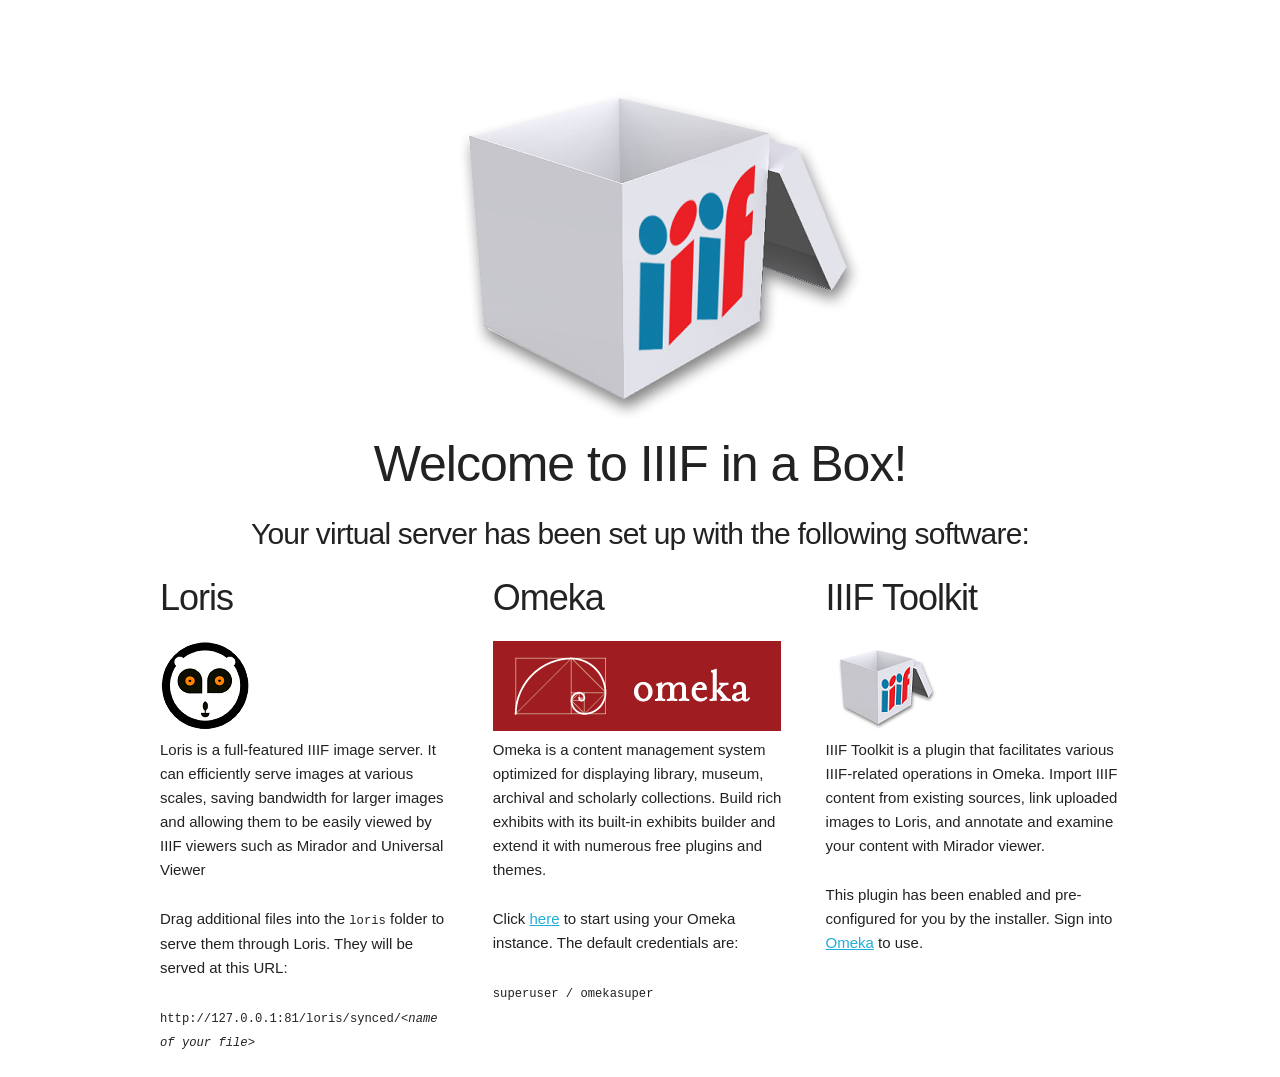
==== webseed/index.html @ 4f2e702d "Add welcome screen" ====
<!DOCTYPE html>
<html lang="en">
<head>

  <!-- Basic Page Needs
  –––––––––––––––––––––––––––––––––––––––––––––––––– -->
  <meta charset="utf-8">
  <title>IIIF in a Box is ready to go!</title>
  <meta name="description" content="">
  <meta name="author" content="">

  <!-- Mobile Specific Metas
  –––––––––––––––––––––––––––––––––––––––––––––––––– -->
  <meta name="viewport" content="width=device-width, initial-scale=1">

  <!-- CSS
  –––––––––––––––––––––––––––––––––––––––––––––––––– -->
  <link rel="stylesheet" href="welcome/css/normalize.css">
  <link rel="stylesheet" href="welcome/css/skeleton.css">

  <!-- Favicon
  –––––––––––––––––––––––––––––––––––––––––––––––––– -->
  <link rel="icon" type="image/png" href="welcome/images/favicon.png">

</head>
<body>

  <!-- Primary Page Layout
  –––––––––––––––––––––––––––––––––––––––––––––––––– -->
  <div class="container">
    <div class="row">
	  <div class="twelve columns" style="margin-top: 4em; text-align: center;">
		<img src="welcome/images/iiif-in-a-box.png">
		<h1>Welcome to IIIF in a Box!</h1>
		<h4>Your virtual server has been set up with the following software:</h4>
	  </div>
    </div>
	<div class="row">
	  <div class="four columns">
		<h3>Loris</h3>
		<a href="https://github.com/loris-imageserver/loris"><img src="welcome/images/loris-logo.png" alt="Loris"></a>
		<p>Loris is a full-featured IIIF image server. It can efficiently serve images at various scales, saving bandwidth for larger images and allowing them to be easily viewed by IIIF viewers such as Mirador and Universal Viewer</p>
		<p>Drag additional files into the <tt>loris</tt> folder to serve them through Loris. They will be served at this URL:</p>
		<p><tt>http://127.0.0.1:81/loris/synced/<i>&lt;name of your file&gt;</i></tt></p>
	  </div>
	  <div class="four columns">
		<h3>Omeka</h3>
		<a href="https://www.omeka.org"><img src="welcome/images/omeka-logo.gif" alt="Omeka"></a>
		<p>Omeka is a content management system optimized for displaying library, museum, archival and scholarly collections. Build rich exhibits with its built-in exhibits builder and extend it with numerous free plugins and themes.</p>
		<p>Click <a href="http://127.0.0.1:8080/omeka-main/admin">here</a> to start using your Omeka instance. The default credentials are:</p>
		<p><tt>superuser / omekasuper</tt></p>
	  </div>
	  <div class="four columns">
		<h3>IIIF Toolkit</h3>
		<a href="https://github.com/utlib/IiifItems"><img src="welcome/images/iiif-toolkit-logo.png" alt="IIIF Toolkit"></a>
		<p>IIIF Toolkit is a plugin that facilitates various IIIF-related operations in Omeka. Import IIIF content from existing sources, link uploaded images to Loris, and annotate and examine your content with Mirador viewer.</p>
		<p>This plugin has been enabled and pre-configured for you by the installer. Sign into <a href="http://127.0.0.1:8080/omeka-main/admin">Omeka</a> to use.</p>
	  </div>
	</div>
  </div>

<!-- End Document
  –––––––––––––––––––––––––––––––––––––––––––––––––– -->
</body>
</html>
---- webseed/welcome/css/skeleton.css ----
/*
* Skeleton V2.0.4
* Copyright 2014, Dave Gamache
* www.getskeleton.com
* Free to use under the MIT license.
* http://www.opensource.org/licenses/mit-license.php
* 12/29/2014
*/


/* Table of contents
––––––––––––––––––––––––––––––––––––––––––––––––––
- Grid
- Base Styles
- Typography
- Links
- Buttons
- Forms
- Lists
- Code
- Tables
- Spacing
- Utilities
- Clearing
- Media Queries
*/


/* Grid
–––––––––––––––––––––––––––––––––––––––––––––––––– */
.container {
  position: relative;
  width: 100%;
  max-width: 960px;
  margin: 0 auto;
  padding: 0 20px;
  box-sizing: border-box; }
.column,
.columns {
  width: 100%;
  float: left;
  box-sizing: border-box; }

/* For devices larger than 400px */
@media (min-width: 400px) {
  .container {
    width: 85%;
    padding: 0; }
}

/* For devices larger than 550px */
@media (min-width: 550px) {
  .container {
    width: 80%; }
  .column,
  .columns {
    margin-left: 4%; }
  .column:first-child,
  .columns:first-child {
    margin-left: 0; }

  .one.column,
  .one.columns                    { width: 4.66666666667%; }
  .two.columns                    { width: 13.3333333333%; }
  .three.columns                  { width: 22%;            }
  .four.columns                   { width: 30.6666666667%; }
  .five.columns                   { width: 39.3333333333%; }
  .six.columns                    { width: 48%;            }
  .seven.columns                  { width: 56.6666666667%; }
  .eight.columns                  { width: 65.3333333333%; }
  .nine.columns                   { width: 74.0%;          }
  .ten.columns                    { width: 82.6666666667%; }
  .eleven.columns                 { width: 91.3333333333%; }
  .twelve.columns                 { width: 100%; margin-left: 0; }

  .one-third.column               { width: 30.6666666667%; }
  .two-thirds.column              { width: 65.3333333333%; }

  .one-half.column                { width: 48%; }

  /* Offsets */
  .offset-by-one.column,
  .offset-by-one.columns          { margin-left: 8.66666666667%; }
  .offset-by-two.column,
  .offset-by-two.columns          { margin-left: 17.3333333333%; }
  .offset-by-three.column,
  .offset-by-three.columns        { margin-left: 26%;            }
  .offset-by-four.column,
  .offset-by-four.columns         { margin-left: 34.6666666667%; }
  .offset-by-five.column,
  .offset-by-five.columns         { margin-left: 43.3333333333%; }
  .offset-by-six.column,
  .offset-by-six.columns          { margin-left: 52%;            }
  .offset-by-seven.column,
  .offset-by-seven.columns        { margin-left: 60.6666666667%; }
  .offset-by-eight.column,
  .offset-by-eight.columns        { margin-left: 69.3333333333%; }
  .offset-by-nine.column,
  .offset-by-nine.columns         { margin-left: 78.0%;          }
  .offset-by-ten.column,
  .offset-by-ten.columns          { margin-left: 86.6666666667%; }
  .offset-by-eleven.column,
  .offset-by-eleven.columns       { margin-left: 95.3333333333%; }

  .offset-by-one-third.column,
  .offset-by-one-third.columns    { margin-left: 34.6666666667%; }
  .offset-by-two-thirds.column,
  .offset-by-two-thirds.columns   { margin-left: 69.3333333333%; }

  .offset-by-one-half.column,
  .offset-by-one-half.columns     { margin-left: 52%; }

}


/* Base Styles
–––––––––––––––––––––––––––––––––––––––––––––––––– */
/* NOTE
html is set to 62.5% so that all the REM measurements throughout Skeleton
are based on 10px sizing. So basically 1.5rem = 15px :) */
html {
  font-size: 62.5%; }
body {
  font-size: 1.5em; /* currently ems cause chrome bug misinterpreting rems on body element */
  line-height: 1.6;
  font-weight: 400;
  font-family: "Raleway", "HelveticaNeue", "Helvetica Neue", Helvetica, Arial, sans-serif;
  color: #222; }


/* Typography
–––––––––––––––––––––––––––––––––––––––––––––––––– */
h1, h2, h3, h4, h5, h6 {
  margin-top: 0;
  margin-bottom: 2rem;
  font-weight: 300; }
h1 { font-size: 4.0rem; line-height: 1.2;  letter-spacing: -.1rem;}
h2 { font-size: 3.6rem; line-height: 1.25; letter-spacing: -.1rem; }
h3 { font-size: 3.0rem; line-height: 1.3;  letter-spacing: -.1rem; }
h4 { font-size: 2.4rem; line-height: 1.35; letter-spacing: -.08rem; }
h5 { font-size: 1.8rem; line-height: 1.5;  letter-spacing: -.05rem; }
h6 { font-size: 1.5rem; line-height: 1.6;  letter-spacing: 0; }

/* Larger than phablet */
@media (min-width: 550px) {
  h1 { font-size: 5.0rem; }
  h2 { font-size: 4.2rem; }
  h3 { font-size: 3.6rem; }
  h4 { font-size: 3.0rem; }
  h5 { font-size: 2.4rem; }
  h6 { font-size: 1.5rem; }
}

p {
  margin-top: 0; }


/* Links
–––––––––––––––––––––––––––––––––––––––––––––––––– */
a {
  color: #1EAEDB; }
a:hover {
  color: #0FA0CE; }


/* Buttons
–––––––––––––––––––––––––––––––––––––––––––––––––– */
.button,
button,
input[type="submit"],
input[type="reset"],
input[type="button"] {
  display: inline-block;
  height: 38px;
  padding: 0 30px;
  color: #555;
  text-align: center;
  font-size: 11px;
  font-weight: 600;
  line-height: 38px;
  letter-spacing: .1rem;
  text-transform: uppercase;
  text-decoration: none;
  white-space: nowrap;
  background-color: transparent;
  border-radius: 4px;
  border: 1px solid #bbb;
  cursor: pointer;
  box-sizing: border-box; }
.button:hover,
button:hover,
input[type="submit"]:hover,
input[type="reset"]:hover,
input[type="button"]:hover,
.button:focus,
button:focus,
input[type="submit"]:focus,
input[type="reset"]:focus,
input[type="button"]:focus {
  color: #333;
  border-color: #888;
  outline: 0; }
.button.button-primary,
button.button-primary,
input[type="submit"].button-primary,
input[type="reset"].button-primary,
input[type="button"].button-primary {
  color: #FFF;
  background-color: #33C3F0;
  border-color: #33C3F0; }
.button.button-primary:hover,
button.button-primary:hover,
input[type="submit"].button-primary:hover,
input[type="reset"].button-primary:hover,
input[type="button"].button-primary:hover,
.button.button-primary:focus,
button.button-primary:focus,
input[type="submit"].button-primary:focus,
input[type="reset"].button-primary:focus,
input[type="button"].button-primary:focus {
  color: #FFF;
  background-color: #1EAEDB;
  border-color: #1EAEDB; }


/* Forms
–––––––––––––––––––––––––––––––––––––––––––––––––– */
input[type="email"],
input[type="number"],
input[type="search"],
input[type="text"],
input[type="tel"],
input[type="url"],
input[type="password"],
textarea,
select {
  height: 38px;
  padding: 6px 10px; /* The 6px vertically centers text on FF, ignored by Webkit */
  background-color: #fff;
  border: 1px solid #D1D1D1;
  border-radius: 4px;
  box-shadow: none;
  box-sizing: border-box; }
/* Removes awkward default styles on some inputs for iOS */
input[type="email"],
input[type="number"],
input[type="search"],
input[type="text"],
input[type="tel"],
input[type="url"],
input[type="password"],
textarea {
  -webkit-appearance: none;
     -moz-appearance: none;
          appearance: none; }
textarea {
  min-height: 65px;
  padding-top: 6px;
  padding-bottom: 6px; }
input[type="email"]:focus,
input[type="number"]:focus,
input[type="search"]:focus,
input[type="text"]:focus,
input[type="tel"]:focus,
input[type="url"]:focus,
input[type="password"]:focus,
textarea:focus,
select:focus {
  border: 1px solid #33C3F0;
  outline: 0; }
label,
legend {
  display: block;
  margin-bottom: .5rem;
  font-weight: 600; }
fieldset {
  padding: 0;
  border-width: 0; }
input[type="checkbox"],
input[type="radio"] {
  display: inline; }
label > .label-body {
  display: inline-block;
  margin-left: .5rem;
  font-weight: normal; }


/* Lists
–––––––––––––––––––––––––––––––––––––––––––––––––– */
ul {
  list-style: circle inside; }
ol {
  list-style: decimal inside; }
ol, ul {
  padding-left: 0;
  margin-top: 0; }
ul ul,
ul ol,
ol ol,
ol ul {
  margin: 1.5rem 0 1.5rem 3rem;
  font-size: 90%; }
li {
  margin-bottom: 1rem; }


/* Code
–––––––––––––––––––––––––––––––––––––––––––––––––– */
code {
  padding: .2rem .5rem;
  margin: 0 .2rem;
  font-size: 90%;
  white-space: nowrap;
  background: #F1F1F1;
  border: 1px solid #E1E1E1;
  border-radius: 4px; }
pre > code {
  display: block;
  padding: 1rem 1.5rem;
  white-space: pre; }


/* Tables
–––––––––––––––––––––––––––––––––––––––––––––––––– */
th,
td {
  padding: 12px 15px;
  text-align: left;
  border-bottom: 1px solid #E1E1E1; }
th:first-child,
td:first-child {
  padding-left: 0; }
th:last-child,
td:last-child {
  padding-right: 0; }


/* Spacing
–––––––––––––––––––––––––––––––––––––––––––––––––– */
button,
.button {
  margin-bottom: 1rem; }
input,
textarea,
select,
fieldset {
  margin-bottom: 1.5rem; }
pre,
blockquote,
dl,
figure,
table,
p,
ul,
ol,
form {
  margin-bottom: 2.5rem; }


/* Utilities
–––––––––––––––––––––––––––––––––––––––––––––––––– */
.u-full-width {
  width: 100%;
  box-sizing: border-box; }
.u-max-full-width {
  max-width: 100%;
  box-sizing: border-box; }
.u-pull-right {
  float: right; }
.u-pull-left {
  float: left; }


/* Misc
–––––––––––––––––––––––––––––––––––––––––––––––––– */
hr {
  margin-top: 3rem;
  margin-bottom: 3.5rem;
  border-width: 0;
  border-top: 1px solid #E1E1E1; }


/* Clearing
–––––––––––––––––––––––––––––––––––––––––––––––––– */

/* Self Clearing Goodness */
.container:after,
.row:after,
.u-cf {
  content: "";
  display: table;
  clear: both; }


/* Media Queries
–––––––––––––––––––––––––––––––––––––––––––––––––– */
/*
Note: The best way to structure the use of media queries is to create the queries
near the relevant code. For example, if you wanted to change the styles for buttons
on small devices, paste the mobile query code up in the buttons section and style it
there.
*/


/* Larger than mobile */
@media (min-width: 400px) {}

/* Larger than phablet (also point when grid becomes active) */
@media (min-width: 550px) {}

/* Larger than tablet */
@media (min-width: 750px) {}

/* Larger than desktop */
@media (min-width: 1000px) {}

/* Larger than Desktop HD */
@media (min-width: 1200px) {}
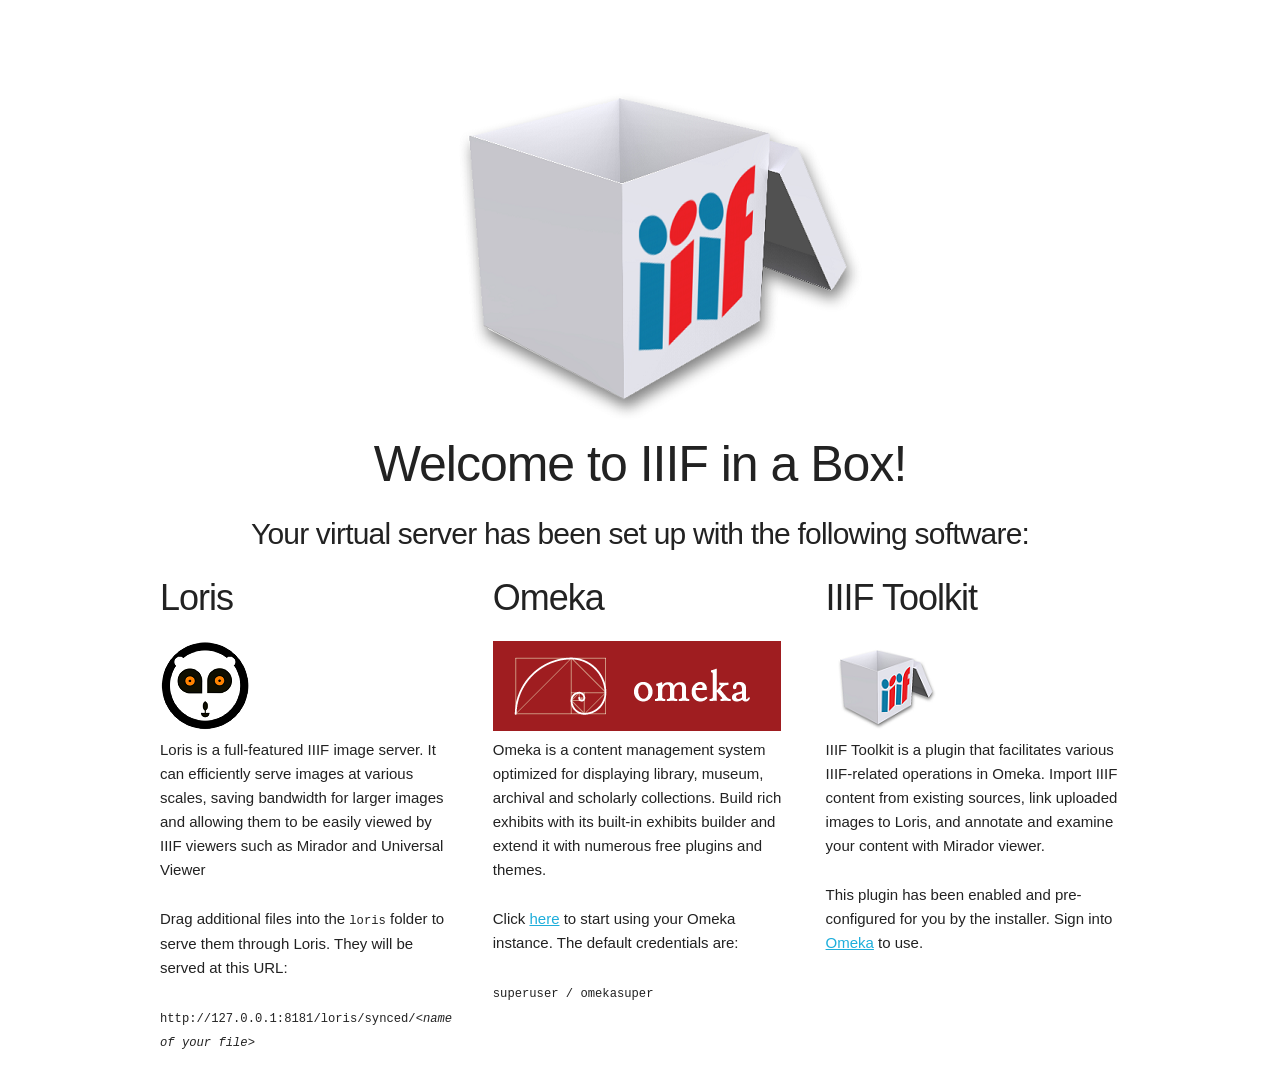
==== commit a81b0b9d: "Correct Loris port number in splash screen" ====
--- a/webseed/index.html
+++ b/webseed/index.html
@@ -41,7 +41,7 @@
 		<a href="https://github.com/loris-imageserver/loris"><img src="welcome/images/loris-logo.png" alt="Loris"></a>
 		<p>Loris is a full-featured IIIF image server. It can efficiently serve images at various scales, saving bandwidth for larger images and allowing them to be easily viewed by IIIF viewers such as Mirador and Universal Viewer</p>
 		<p>Drag additional files into the <tt>loris</tt> folder to serve them through Loris. They will be served at this URL:</p>
-		<p><tt>http://127.0.0.1:81/loris/synced/<i>&lt;name of your file&gt;</i></tt></p>
+		<p><tt>http://127.0.0.1:8181/loris/synced/<i>&lt;name of your file&gt;</i></tt></p>
 	  </div>
 	  <div class="four columns">
 		<h3>Omeka</h3>
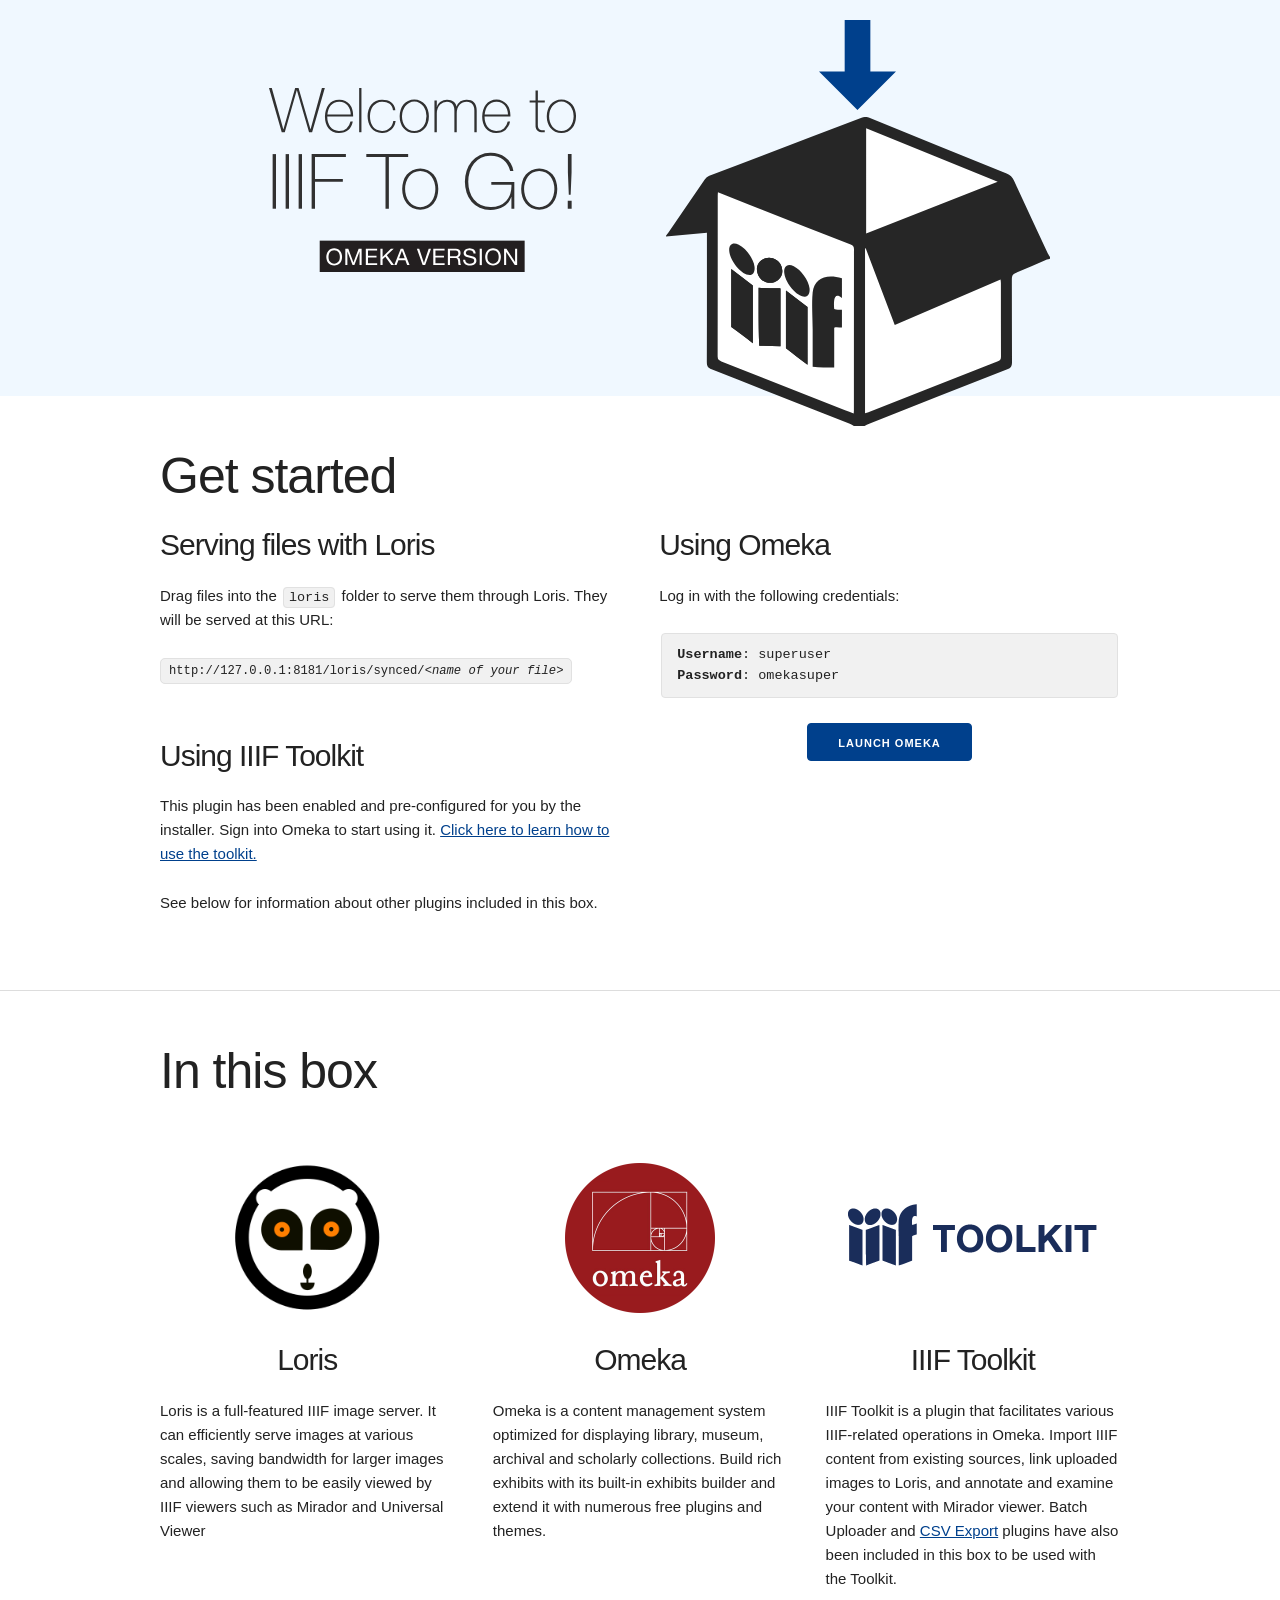
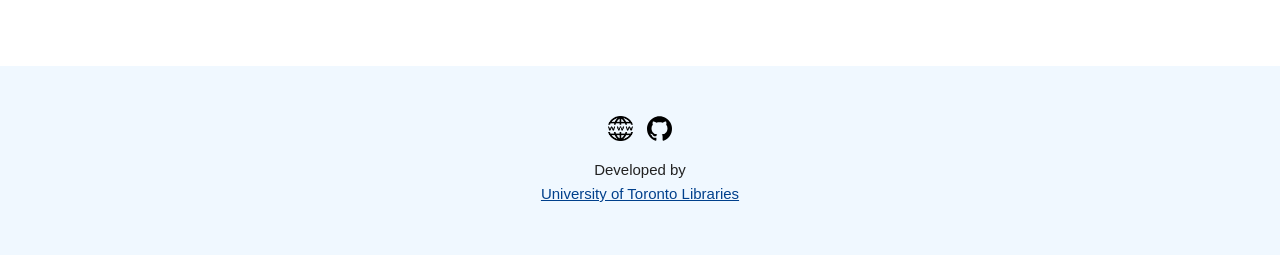
==== commit 06ecbf79: "Merge branch 'splashRedesign' into 'master' Splash page redesign  See merge request digitaltoolsmss/" ====
--- a/webseed/index.html
+++ b/webseed/index.html
@@ -5,7 +5,7 @@
   <!-- Basic Page Needs
   –––––––––––––––––––––––––––––––––––––––––––––––––– -->
   <meta charset="utf-8">
-  <title>IIIF in a Box is ready to go!</title>
+  <title>IIIF To Go is ready to go!</title>
   <meta name="description" content="">
   <meta name="author" content="">
 
@@ -13,10 +13,12 @@
   –––––––––––––––––––––––––––––––––––––––––––––––––– -->
   <meta name="viewport" content="width=device-width, initial-scale=1">
 
+
   <!-- CSS
   –––––––––––––––––––––––––––––––––––––––––––––––––– -->
   <link rel="stylesheet" href="welcome/css/normalize.css">
   <link rel="stylesheet" href="welcome/css/skeleton.css">
+  <link rel="stylesheet" href="welcome/css/custom.css">
 
   <!-- Favicon
   –––––––––––––––––––––––––––––––––––––––––––––––––– -->
@@ -27,37 +29,78 @@
 
   <!-- Primary Page Layout
   –––––––––––––––––––––––––––––––––––––––––––––––––– -->
-  <div class="container">
-    <div class="row">
-	  <div class="twelve columns" style="margin-top: 4em; text-align: center;">
-		<img src="welcome/images/iiif-in-a-box.png">
-		<h1>Welcome to IIIF in a Box!</h1>
-		<h4>Your virtual server has been set up with the following software:</h4>
-	  </div>
-    </div>
-	<div class="row">
-	  <div class="four columns">
-		<h3>Loris</h3>
-		<a href="https://github.com/loris-imageserver/loris"><img src="welcome/images/loris-logo.png" alt="Loris"></a>
-		<p>Loris is a full-featured IIIF image server. It can efficiently serve images at various scales, saving bandwidth for larger images and allowing them to be easily viewed by IIIF viewers such as Mirador and Universal Viewer</p>
-		<p>Drag additional files into the <tt>loris</tt> folder to serve them through Loris. They will be served at this URL:</p>
-		<p><tt>http://127.0.0.1:8181/loris/synced/<i>&lt;name of your file&gt;</i></tt></p>
-	  </div>
-	  <div class="four columns">
-		<h3>Omeka</h3>
-		<a href="https://www.omeka.org"><img src="welcome/images/omeka-logo.gif" alt="Omeka"></a>
-		<p>Omeka is a content management system optimized for displaying library, museum, archival and scholarly collections. Build rich exhibits with its built-in exhibits builder and extend it with numerous free plugins and themes.</p>
-		<p>Click <a href="http://127.0.0.1:8080/omeka-main/admin">here</a> to start using your Omeka instance. The default credentials are:</p>
-		<p><tt>superuser / omekasuper</tt></p>
-	  </div>
-	  <div class="four columns">
-		<h3>IIIF Toolkit</h3>
-		<a href="https://github.com/utlib/IiifItems"><img src="welcome/images/iiif-toolkit-logo.png" alt="IIIF Toolkit"></a>
-		<p>IIIF Toolkit is a plugin that facilitates various IIIF-related operations in Omeka. Import IIIF content from existing sources, link uploaded images to Loris, and annotate and examine your content with Mirador viewer.</p>
-		<p>This plugin has been enabled and pre-configured for you by the installer. Sign into <a href="http://127.0.0.1:8080/omeka-main/admin">Omeka</a> to use.</p>
-	  </div>
+	
+	<div class="row splash">
+		<div class="six columns text">
+			<div style="width:100%">
+				<img src="welcome/images/title.svg" width="80%" />
+			</div>
+		</div>
+		<div class="six columns graphic">
+			<img src="welcome/images/arrow.svg" class="arrow">
+			<img src="welcome/images/iiif-in-a-box-logo.svg" class="logo">
+		</div>
 	</div>
-  </div>
+	<div class="getStarted">
+		<div class="container">
+			<h1>Get started</h1>
+			<div class="row">
+				<div class="six columns">
+					<h2>Serving files with Loris</h2>
+					<p>Drag files into the <code>loris</code> folder to serve them through Loris. They will be served at this URL:</p>
+					<p><span class="wrappableCode">http://127.0.0.1:8181/loris/synced/<i>&lt;name of your file&gt;</i></span></p>
+					
+					<h2 style="padding-top:3rem">Using IIIF Toolkit</h2>
+					<p>This plugin has been enabled and pre-configured for you by the installer. Sign into Omeka to start using it. <a href="https://github.com/utlib/IiifItems/wiki" target="_blank">Click here to learn how to use the toolkit.</a></p>
+					<p>See below for information about other plugins included in this box.</p>
+				</div>
+				<div class="six columns">
+					<h2>Using Omeka</h2>
+					<p>Log in with the following credentials:</p>
+<pre><code><b>Username</b>: superuser
+<b>Password</b>: omekasuper</code></pre>
+					<p align="center">
+						<a class="button button-primary" href="http://127.0.0.1:8080/omeka-main/admin" target="_blank">Launch Omeka</a>
+					</p>
+				</div>
+			</div>
+		</div>
+	</div>
+	<div class="breakdown">
+		<div class="container">
+			<h1>In this box</h1>
+			<div class="row">
+				<div class="four columns">
+					<div class="logo">
+						<a href="https://github.com/loris-imageserver/loris" target="_blank"><img src="welcome/images/loris-logo.png" alt="Loris" class="loris" /></a>
+					</div>
+					<h2>Loris</h2>
+					<p>Loris is a full-featured IIIF image server. It can efficiently serve images at various scales, saving bandwidth for larger images and allowing them to be easily viewed by IIIF viewers such as Mirador and Universal Viewer</p>
+				</div>
+				<div class="four columns">
+					<div class="logo">
+						<a href="https://www.omeka.org" target="_blank"><img src="welcome/images/omeka-logo.png" alt="Omeka" class="omeka" /></a>
+					</div>
+					<h2>Omeka</h2>
+					<p>Omeka is a content management system optimized for displaying library, museum, archival and scholarly collections. Build rich exhibits with its built-in exhibits builder and extend it with numerous free plugins and themes.</p>
+				</div>
+				<div class="four columns">
+					<div class="logo">
+						<a href="https://github.com/utlib/IiifItems" target="_blank"><img src="welcome/images/iiif_toolkit.png" alt="IIIF Toolkit" class="toolkit" /></a>
+					</div>
+					<h2>IIIF Toolkit</h2>
+					<p>IIIF Toolkit is a plugin that facilitates various IIIF-related operations in Omeka. Import IIIF content from existing sources, link uploaded images to Loris, and annotate and examine your content with Mirador viewer.  Batch Uploader and <a href="https://github.com/utlib/CsvExport" target="_blank">CSV Export</a> plugins have also been included in this box to be used with the Toolkit.</p>
+				</div>
+			</div>
+		</div>
+	</div>
+	<div class="footer">
+		<div class="links">
+			<a href="https://digitaltoolsmss.library.utoronto.ca/iiif-to-go" target="_blank"><img src="welcome/images/icons/web_globe_icon.png" alt="IIIF To Go Website" height="25px" /></a>
+			<a href="" target="_blank"><img src="welcome/images/icons/github_icon.svg" alt="IIIF To Go GitHub" height="25px" /></a>
+		</div>
+		Developed by<br /> <a href="https://library.utoronto.ca" target="_blank">University of Toronto Libraries</a>
+	</div>
 
 <!-- End Document
   –––––––––––––––––––––––––––––––––––––––––––––––––– -->
--- a/webseed/welcome/css/custom.css
+++ b/webseed/welcome/css/custom.css
@@ -0,0 +1,140 @@
+.button.button-primary {
+  background: #00408c;
+  border-color: #00408c;
+}
+a {
+  color: #00408c;
+}
+.wrappableCode {
+  background: #F1F1F1;
+  padding: 5px 8px;
+  border: 1px solid #E1E1E1;
+  font-family: monospace;
+  -webkit-border-radius: 5px;
+  -moz-border-radius: 5px;
+  border-radius: 5px;
+}
+.splash {
+  padding: 2rem 0rem 5rem 0rem;
+  text-align: center;
+  background: aliceblue;
+  height: 25.5vw;
+  position: relative;
+  display: flex;
+  justify-content: center;
+}
+.splash .text, .splash .graphic {
+  width: 30%;
+  max-width: 550px;
+}
+.splash h2.subtitle {
+  padding-top: 2rem;
+  font-size: 2.5rem;
+  text-transform: uppercase;
+}
+.splash .text {
+  height: 100%;
+  display: flex;
+  align-items: center;
+}
+.splash .graphic {
+  height: 100%;
+  
+}
+.splash .graphic .logo {
+  /* margin-top: 10rem; */
+  width: 100%;
+}
+.splash .graphic .arrow {
+  width: 20%;
+  -webkit-animation: shimmy 2s infinite;
+          animation: shimmy 2s infinite;
+  -webkit-animation-direction: alternate;
+          animation-direction: alternate;
+}
+@-webkit-keyframes shimmy {
+  0% {
+    -webkit-transform: translate(0, 0);
+            transform: translate(0, 0);
+  }
+  100% {
+    -webkit-transform: translate(0px, 50px);
+            transform: translate(0px, 50px);
+  }
+}
+
+@keyframes shimmy {
+  0% {
+    -webkit-transform: translate(0, 0);
+            transform: translate(0, 0);
+  }
+  100% {
+    -webkit-transform: translate(0px, 50px);
+            transform: translate(0px, 50px);
+  }
+}
+
+.breakdown {
+  border-top: 1px solid #dddddd;
+  padding: 5rem 0rem;
+}
+.breakdown h1 {
+  padding-bottom: 2rem;
+}
+.breakdown h2 {
+  font-size: 3rem;
+  text-align: center;
+}
+.breakdown .logo {
+  height: 200px;
+  display: flex;
+  align-items: center;
+  justify-content: center;
+}
+.breakdown .logo img.loris, .breakdown .logo img.omeka {
+  width: 150px;
+}
+.breakdown .logo img.toolkit {
+  width: 250px;
+}
+
+@media (max-width: 900px) {
+  .splash {
+    height: 32vw;
+  }
+  .splash .text, .splash .graphic {
+    width: 40%;
+  }
+  .breakdown .logo img.loris, .breakdown .logo img.omeka {
+    width: 80%;
+  }
+  .breakdown .logo img.toolkit {
+    width: 90%;
+  }
+}
+@media (max-width: 550px) {
+  .breakdown .logo img.loris, .breakdown .logo img.omeka {
+    width: 80%;
+    max-width: 200px;
+  }
+  .breakdown .logo img.toolkit {
+    width: 90%;
+    max-width: 200px;
+  }
+}
+.getStarted {
+  padding: 5rem 0rem;
+}
+.getStarted h2 {
+  font-size: 3rem;
+}
+.footer {
+  background: aliceblue;
+  padding: 5rem 0rem;
+  text-align: center;
+  font-size: 1.5rem;
+}
+.footer .links {
+  letter-spacing: 1rem;
+  padding-bottom: 1rem;
+}
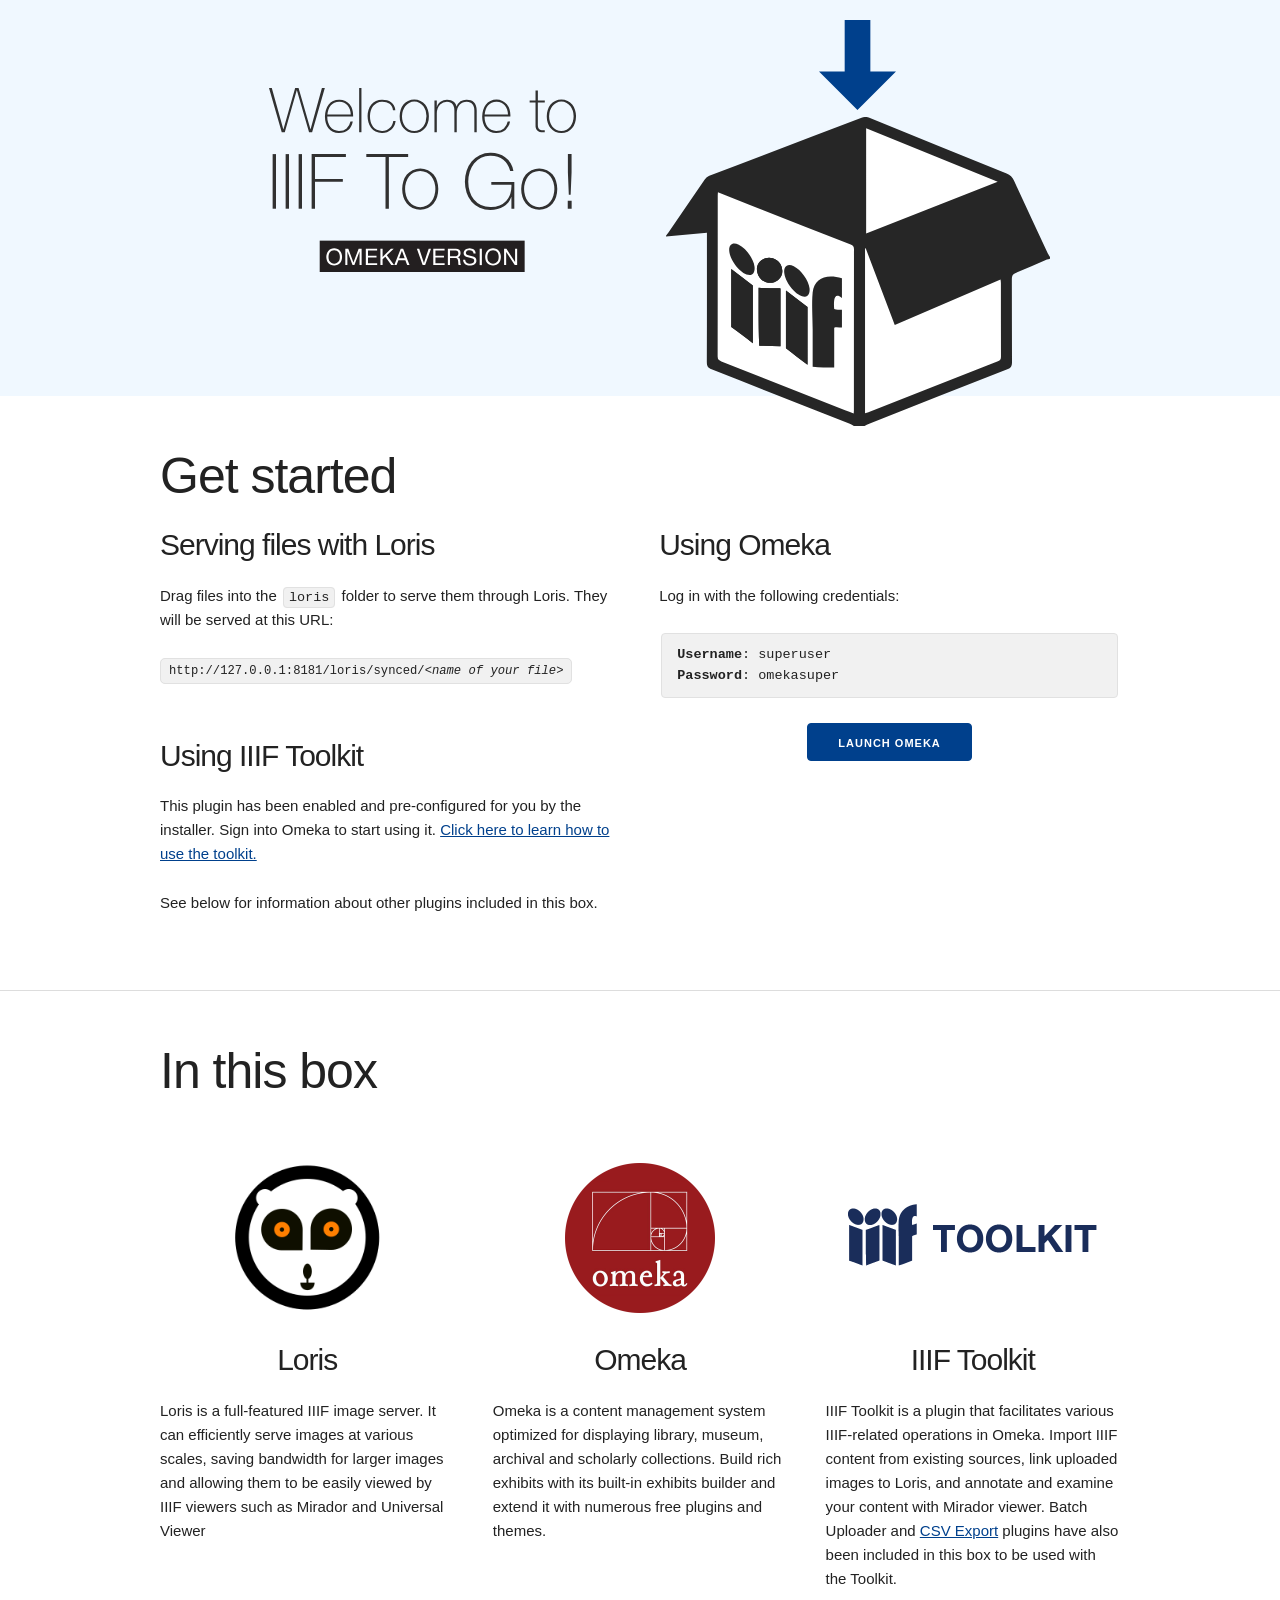
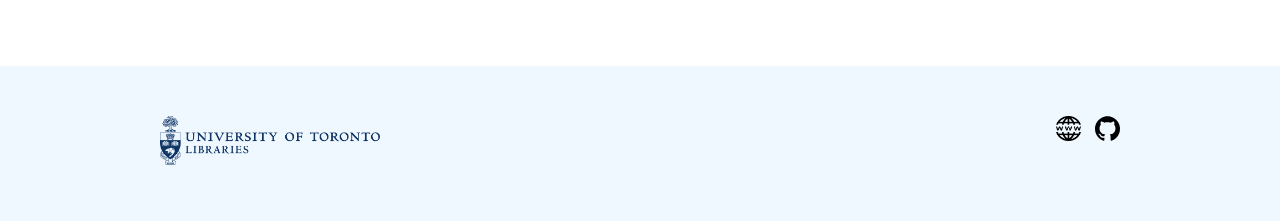
==== commit 0ab938b3: "Add UofT logo in splash screen" ====
--- a/webseed/index.html
+++ b/webseed/index.html
@@ -95,11 +95,15 @@
 		</div>
 	</div>
 	<div class="footer">
-		<div class="links">
-			<a href="https://digitaltoolsmss.library.utoronto.ca/iiif-to-go" target="_blank"><img src="welcome/images/icons/web_globe_icon.png" alt="IIIF To Go Website" height="25px" /></a>
-			<a href="" target="_blank"><img src="welcome/images/icons/github_icon.svg" alt="IIIF To Go GitHub" height="25px" /></a>
+		<div class="container flex">
+			<div class="uoft">
+				<a href="https://library.utoronto.ca" target="_blank"><img src="welcome/images/uoft-libraries-logo.png" alt="University of Toronto Libraries" width="220px" /></a>
+			</div>
+			<div class="links">
+				<a href="https://digitaltoolsmss.library.utoronto.ca/iiif-to-go" target="_blank"><img src="welcome/images/icons/web_globe_icon.png" alt="IIIF To Go Website" height="25px" /></a>
+				<a href="" target="_blank"><img src="welcome/images/icons/github_icon.svg" alt="IIIF To Go GitHub" height="25px" /></a>
+			</div>
 		</div>
-		Developed by<br /> <a href="https://library.utoronto.ca" target="_blank">University of Toronto Libraries</a>
 	</div>
 
 <!-- End Document
--- a/webseed/welcome/css/custom.css
+++ b/webseed/welcome/css/custom.css
@@ -134,7 +134,18 @@
   text-align: center;
   font-size: 1.5rem;
 }
+.footer .flex {
+  display: flex;
+  justify-content: space-between;
+}
+.footer .flex>div {
+  width: 50%;
+}
+.footer .uoft {
+  text-align: left;
+}
 .footer .links {
   letter-spacing: 1rem;
   padding-bottom: 1rem;
+  text-align: right;
 }
